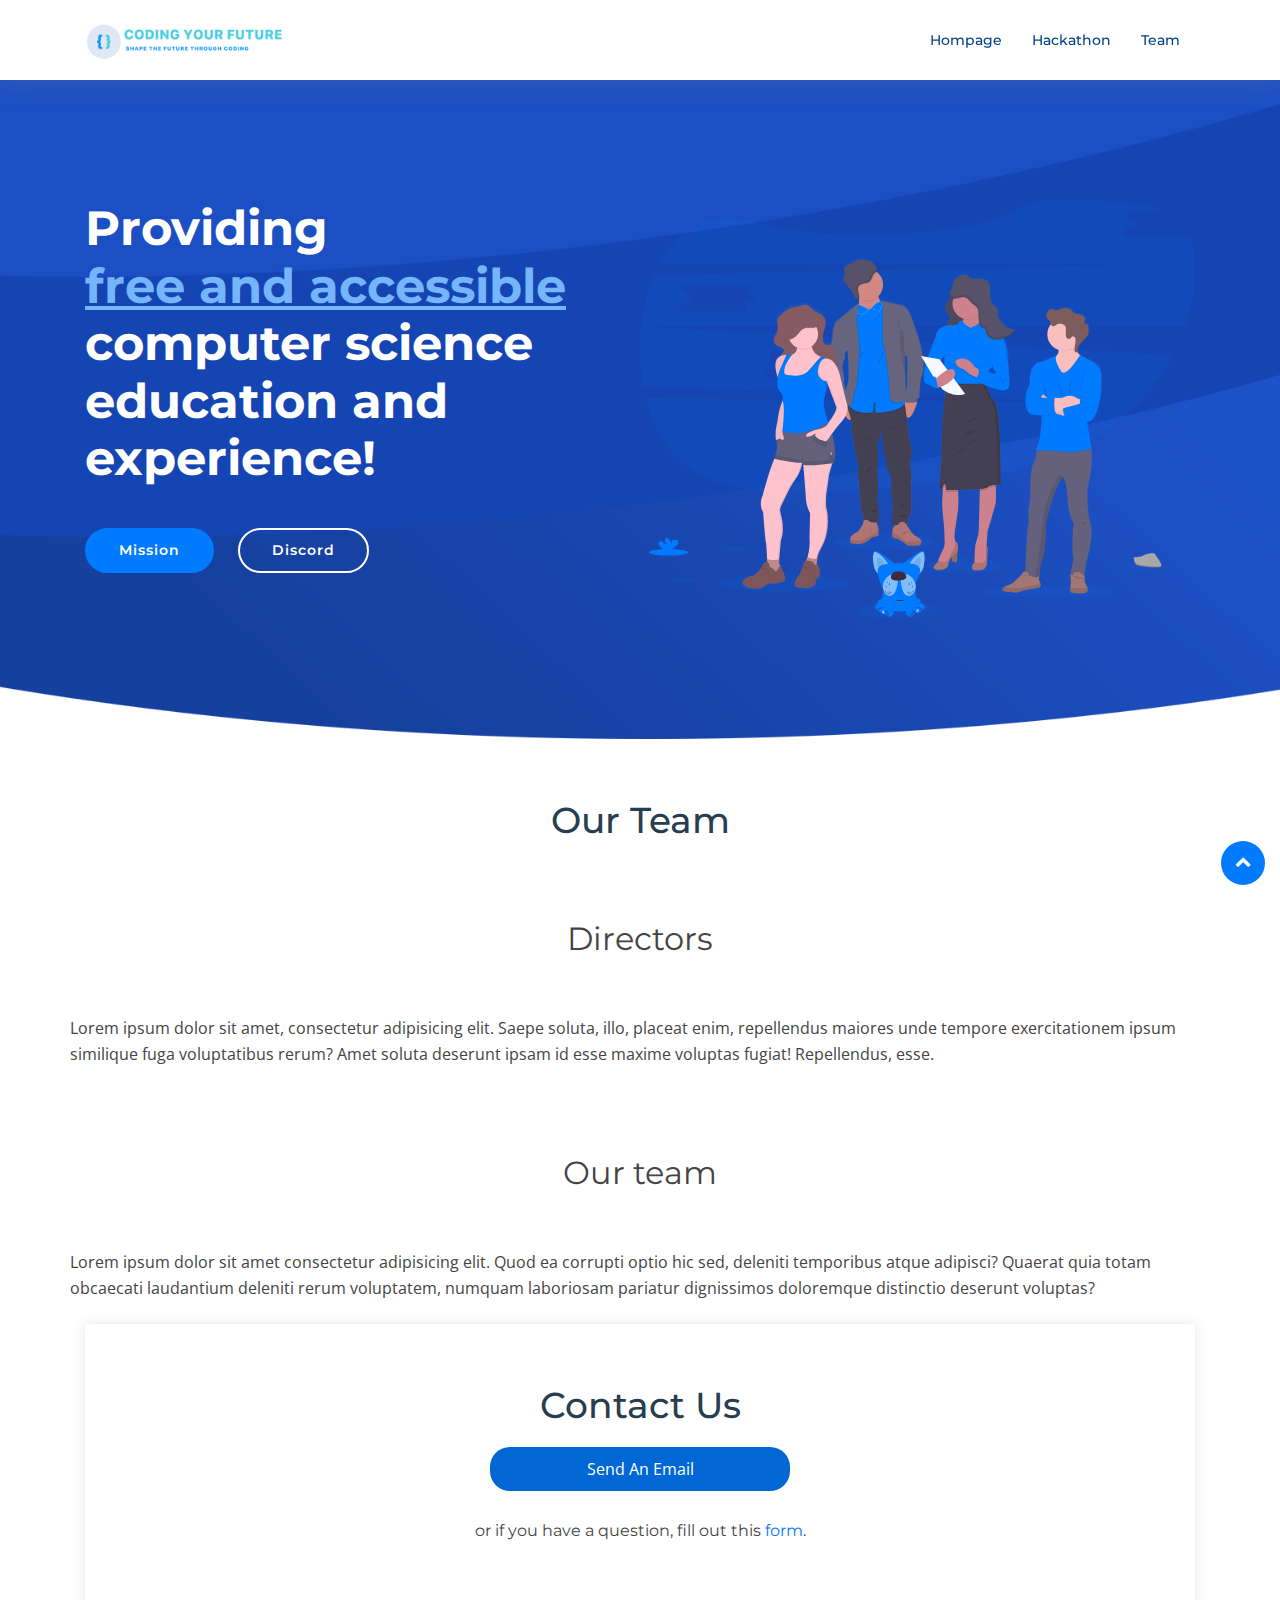
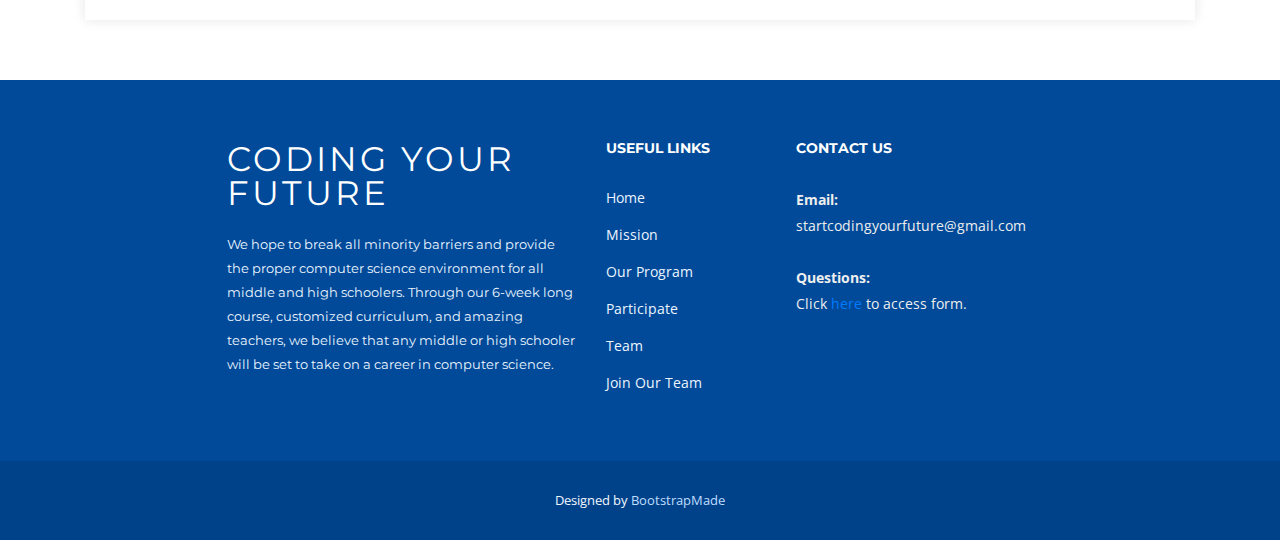
==== team.html @ 5981df42 "Add files via upload" ====
<!DOCTYPE html>
<html lang="en">

<head>
    <!-- Global site tag (gtag.js) - Google Analytics -->
    <script async src="https://www.googletagmanager.com/gtag/js?id=UA-174557173-1"></script>
    <script>
        window.dataLayer = window.dataLayer || [];
        function gtag() { dataLayer.push(arguments); }
        gtag('js', new Date());

        gtag('config', 'UA-174557173-1');
    </script>

    <!--   <script src="https://code.iconify.design/1/1.0.7/iconify.min.js"></script> -->

    <meta charset="utf-8">
    <title>Team Members- Coding Your Future</title>
    <meta content="width=device-width, initial-scale=1.0" name="viewport">
    <meta content="" name="keywords">
    <meta content="" name="description">

    <!-- Favicons -->
    <link href="img/favicon.png" rel="icon">
    <link href="img/apple-touch-icon.png" rel="apple-touch-icon">

    <!-- Google Fonts -->
    <link href="https://fonts.googleapis.com/css?family=Open+Sans:300,300i,400,400i,700,700i|Montserrat:300,400,500,700"
        rel="stylesheet">

    <!-- Bootstrap CSS File -->
    <link href="lib/bootstrap/css/bootstrap.min.css" rel="stylesheet">

    <!-- Libraries CSS Files -->
    <link href="lib/font-awesome/css/font-awesome.min.css" rel="stylesheet">
    <link href="lib/animate/animate.min.css" rel="stylesheet">
    <link href="lib/ionicons/css/ionicons.min.css" rel="stylesheet">
    <link href="lib/owlcarousel/assets/owl.carousel.min.css" rel="stylesheet">
    <link href="lib/lightbox/css/lightbox.min.css" rel="stylesheet">

    <!-- Main Stylesheet File -->
    <link href="css/style.css" rel="stylesheet">


</head>

<body>

    <!--==========================
  Header
  ============================-->
    <header id="header" class="fixed-top">
        <div class="container">

            <div class="logo float-left">
                <!-- Uncomment below if you prefer to use an image logo -->
                <!-- <h1 class="text-light"><a href="#header"><span>NewBiz</span></a></h1> -->
                <a href="#intro" class="scrollto"><img src="img/logo.png" width="200" alt="" class="img-fluid"></a>
            </div>

            <nav class="main-nav float-right d-none d-lg-block">
                <ul>
                   
                    <li><a href="index.html">Hompage</a></li>
                    <li><a href="#hackathon">Hackathon</a></li>
                    <li><a href="#">Team</a></li>
                    
                </ul>
            </nav><!-- .main-nav -->

        </div>
    </header><!-- #header -->

    <!--==========================
    Intro Section
  ============================-->
    <section id="intro" class="clearfix">
        <div class="container">

            <div class="intro-img">
                <img src="img/about-img.svg" alt="" class="img-fluid">
            </div>

            <div class="intro-info">
                <h2>Providing<br><span>free and accessible</span><br>computer science education and experience!</h2>
                <div>
                    <a href="#about" class="btn-get-started scrollto">Mission</a>
                    <a href="https://discord.gg/WxkZeXeHPt" class="btn-services scrollto">Discord</a>
                </div>
            </div>

        </div>
    </section><!-- #intro -->

    <main id="main">

        <!--==========================
      About Us Section
    ============================-->
        <section id="about">
            <div class="container">

                <header class="section-header">
                    <h3>Our Team</h3>
                </header>

                <div class="row about-container">
                
        <h2 class="center-custom1">Directors</h2>
        <p>Lorem ipsum dolor sit amet, consectetur adipisicing elit. Saepe soluta, illo, placeat enim, repellendus maiores unde tempore exercitationem ipsum similique fuga voluptatibus rerum? Amet soluta deserunt ipsam id esse maxime voluptas fugiat! Repellendus, esse.</p>
    

      
        <h2 class="center-custom1">Our team</h2>
        <p>Lorem ipsum dolor sit amet consectetur adipisicing elit. Quod ea corrupti optio hic sed, deleniti temporibus atque adipisci? Quaerat quia totam obcaecati laudantium deleniti rerum voluptatem, numquam laboriosam pariatur dignissimos doloremque distinctio deserunt voluptas?</p>
    
                </div>

        <section id="contact">
            <div class="container-fluid">

                <div class="section-header">
                    <h3>Contact Us</h3>
                    <a class="button button:hover button:focus" href="mailto:startcodingyourfuture@gmail.com">Send An
                        Email</a>

                </div>
                <h6>
                    <center>or if you have a question, fill out this <a
                            href="https://forms.gle/ZKoGMwcrVjXHmoST7">form</a>.</center>
                </h6>



            </div>
        </section><!-- #contact -->

    </main>

    <!--==========================
    Footer
  ============================-->
    <footer id="footer">
        <div class="footer-top">
            <div class="container">
                <div id="outer" class="row">

                    <div class="col-lg-4 col-md-6 footer-info">
                        <h3>Coding Your Future</h3>
                        <p>We hope to break all minority barriers and provide the proper computer science environment
                            for all middle and high schoolers. Through our 6-week long course, customized curriculum,
                            and amazing teachers, we believe that any middle or high schooler will be set to take on a
                            career in computer science.</p>
                    </div>

                    <div class="col-lg-2 col-md-6 footer-links">
                        <h4>Useful Links</h4>
                        <ul>
                            <li><a href="#intro">Home</a></li>
                            <li><a href="#about">Mission</a></li>
                            <li><a href="#services">Our Program</a></li>
                            <li><a href="#why-us">Participate</a></li>
                            <li><a href="#team">Team</a></li>
                            <li><a href="#pteam">Join Our Team</a></li>
                        </ul>
                    </div>

                    <div class="col-lg-3 col-md-6 footer-contact">
                        <h4>Contact Us</h4>
                        <p>
                            <strong>Email:</strong> startcodingyourfuture@gmail.com<br><br>
                            <strong>Questions:</strong><br> Click <a href="https://forms.gle/ZKoGMwcrVjXHmoST7">here</a>
                            to access form.<br>
                        </p>

                    </div>


                </div>
            </div>
        </div>

        <div class="container">
            <div class="copyright">

            </div>
            <div class="credits">

                Designed by <a href="https://bootstrapmade.com/">BootstrapMade</a>
            </div>
        </div>
    </footer><!-- #footer -->
    <div style="width:400px;">

        <div style="float: right;"><a href="#" class="back-to-top"><i class="fa fa-chevron-up"></i></a></div>

    </div>

    <div id="preloader"></div>

    <!-- JavaScript Libraries -->
    <script src="lib/jquery/jquery.min.js"></script>
    <script src="lib/jquery/jquery-migrate.min.js"></script>
    <script src="lib/bootstrap/js/bootstrap.bundle.min.js"></script>
    <script src="lib/easing/easing.min.js"></script>
    <script src="lib/mobile-nav/mobile-nav.js"></script>
    <script src="lib/wow/wow.min.js"></script>
    <script src="lib/waypoints/waypoints.min.js"></script>
    <script src="lib/counterup/counterup.min.js"></script>
    <script src="lib/owlcarousel/owl.carousel.min.js"></script>
    <script src="lib/isotope/isotope.pkgd.min.js"></script>
    <script src="lib/lightbox/js/lightbox.min.js"></script>

    <!-- Contact Form JavaScript File -->
    <script src="contactform/contactform.js"></script>

    <!-- Template Main Javascript File -->
    <script src="js/main.js"></script>

</body>

</html>
---- css/style.css ----
/*
  Theme Name: NewBiz
  Theme URL: https://bootstrapmade.com/newbiz-bootstrap-business-template/
  Author: BootstrapMade.com
  License: https://bootstrapmade.com/license/
*/

/*--------------------------------------------------------------
# General
--------------------------------------------------------------*/

body {
  background: #fff;
  color: #444;
  font-family: "Open Sans", sans-serif;
}

a {
  color: #007bff;
  transition: 0.5s;
}

a:hover,
a:active,
a:focus {
  color: #0b6bd3;
  outline: none;
  text-decoration: none;
}

p {
  padding: 0;
  margin: 0 0 30px 0;
}

h1,
h2,
h3,
h4,
h5,
h6 {
  font-family: "Montserrat", sans-serif;
  font-weight: 400;
  margin: 0 0 20px 0;
  padding: 0;
} 

.center{
  text-align: center;
}
.center-custom1{
  margin: 5%;
}
/* Back to top button */

.back-to-top {
  position: fixed;
  background: #007bff;
  color: #fff;
  width: 44px;
  height: 44px;
  text-align: center;
  line-height: 1;
  font-size: 16px;
  border-radius: 50%;
  right: 15px;
  bottom: 15px;
  transition: background 0.5s;
  z-index: 11;
}

.back-to-top i {
  padding-top: 12px;
  color: #fff;
}

.back-to-topright{
  float: right;
}

.fab {
  width: 150px;
  height: 44px;
  background-color: #007bff;
  border-radius: 20px;

  font-size: 16px;
  color: white;
  text-align: center;
  line-height: 1;
  margin-right: 50px;

  position: fixed;
  right: 15px;
  bottom: 15px;
  padding-top: 5px;
  transition: background 0.5s;
  z-index: 11;
}

.fab:hover {
  padding-top: 5px;
  color: #fff;
}

.fab:focus {
  color: white;
}

.fab1 {
  width: 150px;
  height: 44px;
  background-color: #007bff;
  border-radius: 20px;

  font-size: 16px;
  color: white;
  text-align: center;
  line-height: 1;
  margin-right: 206px;

  position: fixed;
  right: 15px;
  bottom: 15px;
  padding-top: 12px;
  transition: background 0.5s;
  z-index: 11;
}

.fab1:hover {
  padding-top: 12px;
  color: #fff;
}

.fab1:focus {
  color: white;
}


.buttoncontainer{
  display: flex;
  flex-direction: row;
  align-items: flex-start
}

/* Prelaoder */

#preloader {
  position: fixed;
  top: 0;
  left: 0;
  right: 0;
  bottom: 0;
  z-index: 9999;
  overflow: hidden;
  background: #fff;
}

#preloader:before {
  content: "";
  position: fixed;
  top: calc(50% - 30px);
  left: calc(50% - 30px);
  border: 6px solid #f2f2f2;
  border-top: 6px solid #007bff;
  border-radius: 50%;
  width: 60px;
  height: 60px;
  -webkit-animation: animate-preloader 1s linear infinite;
  animation: animate-preloader 1s linear infinite;
}

@-webkit-keyframes animate-preloader {
  0% {
    -webkit-transform: rotate(0deg);
    transform: rotate(0deg);
  }

  100% {
    -webkit-transform: rotate(360deg);
    transform: rotate(360deg);
  }
}

@keyframes animate-preloader {
  0% {
    -webkit-transform: rotate(0deg);
    transform: rotate(0deg);
  }

  100% {
    -webkit-transform: rotate(360deg);
    transform: rotate(360deg);
  }
}

/*--------------------------------------------------------------
# Header
--------------------------------------------------------------*/

#header {
  height: 80px;
  transition: all 0.5s;
  z-index: 997;
  transition: all 0.5s;
  padding: 20px 0;
  background: #fff;
  box-shadow: 0px 0px 30px rgba(127, 137, 161, 0.3);
}

#header.header-scrolled,
#header.header-pages {
  height: 60px;
  padding: 10px 0;
}

#header .logo h1 {
  font-size: 36px;
  margin: 0;
  padding: 0;
  line-height: 1;
  font-weight: 400;
  letter-spacing: 3px;
  text-transform: uppercase;
}

#header .logo h1 a,
#header .logo h1 a:hover {
  color: #00366f;
  text-decoration: none;
}

#header .logo img {
  padding: 0;
  margin: -70px 0;
  max-height: 300px;
}

.main-pages {
  margin-top: 60px;
}

/*--------------------------------------------------------------
# Intro Section
--------------------------------------------------------------*/

#intro {
  width: 100%;
  position: relative;
  background: url("../img/intro-bg.png") center bottom no-repeat;
  background-size: cover;
  padding: 200px 0 120px 0;
}

#intro .intro-img {
  width: 50%;
  float: right;
}

#intro .intro-info {
  width: 50%;
  float: left;
}

#intro .intro-info h2 {
  color: #fff;
  margin-bottom: 40px;
  font-size: 48px;
  font-weight: 700;
}

#intro .intro-info h2 span {
  color: #74b5fc;
  text-decoration: underline;
}

#intro .intro-info .btn-get-started,
#intro .intro-info .btn-services {
  font-family: "Montserrat", sans-serif;
  font-size: 14px;
  font-weight: 600;
  letter-spacing: 1px;
  display: inline-block;
  padding: 10px 32px;
  border-radius: 50px;
  transition: 0.5s;
  margin: 0 20px 20px 0;
  color: #fff;
}

#intro .intro-info .btn-get-started {
  background: #007bff;
  border: 2px solid #007bff;
  color: #fff;
}

#intro .intro-info .btn-get-started:hover {
  background: none;
  border-color: #fff;
  color: #fff;
}

#intro .intro-info .btn-services {
  border: 2px solid #fff;
}

#intro .intro-info .btn-services:hover {
  background: #007bff;
  border-color: #007bff;
  color: #fff;
}

/*--------------------------------------------------------------
# Navigation Menu
--------------------------------------------------------------*/

/* Desktop Navigation */


.main-nav,
.main-nav * {
  margin: 0;
  padding: 0;
  list-style: none;
}

.main-nav > ul > li {
  position: relative;
  white-space: nowrap;
  float: left;
}

.main-nav a {
  display: block;
  position: relative;
  color: #004289;
  padding: 10px 15px;
  transition: 0.3s;
  font-size: 14px;
  font-family: "Montserrat", sans-serif;
  font-weight: 500;
}

.main-nav a:hover,
.main-nav .active > a,
.main-nav li:hover > a {
  color: #007bff;
  text-decoration: none;
}

.main-nav .drop-down ul {
  display: block;
  position: absolute;
  left: 0;
  top: calc(100% + 30px);
  z-index: 99;
  opacity: 0;
  visibility: hidden;
  padding: 10px 0;
  background: #fff;
  box-shadow: 0px 0px 30px rgba(127, 137, 161, 0.25);
  transition: ease all 0.3s;
}

.main-nav .drop-down:hover > ul {
  opacity: 1;
  top: 100%;
  visibility: visible;
}

.main-nav .drop-down li {
  min-width: 180px;
  position: relative;
}

.main-nav .drop-down ul a {
  padding: 10px 20px;
  font-size: 13px;
  color: #004289;
}

.main-nav .drop-down ul a:hover,
.main-nav .drop-down ul .active > a,
.main-nav .drop-down ul li:hover > a {
  color: #007bff;
}

.main-nav .drop-down > a:after {
  content: "\f107";
  font-family: FontAwesome;
  padding-left: 10px;
}

.main-nav .drop-down .drop-down ul {
  top: 0;
  left: calc(100% - 30px);
}

.main-nav .drop-down .drop-down:hover > ul {
  opacity: 1;
  top: 0;
  left: 100%;
}

.main-nav .drop-down .drop-down > a {
  padding-right: 35px;
}

.main-nav .drop-down .drop-down > a:after {
  content: "\f105";
  position: absolute;
  right: 15px;
}

/* Mobile Navigation */

.mobile-nav {
  position: fixed;
  top: 0;
  bottom: 0;
  z-index: 9999;
  overflow-y: auto;
  left: -260px;
  width: 260px;
  padding-top: 18px;
  background: rgba(19, 39, 57, 0.8);
  transition: 0.4s;
}

.mobile-nav * {
  margin: 0;
  padding: 0;
  list-style: none;
}

.mobile-nav a {
  display: block;
  position: relative;
  color: #fff;
  padding: 10px 20px;
  font-weight: 500;
}

.mobile-nav a:hover,
.mobile-nav .active > a,
.mobile-nav li:hover > a {
  color: #74b5fc;
  text-decoration: none;
}

.mobile-nav .drop-down > a:after {
  content: "\f078";
  font-family: FontAwesome;
  padding-left: 10px;
  position: absolute;
  right: 15px;
}

.mobile-nav .active.drop-down > a:after {
  content: "\f077";
}

.mobile-nav .drop-down > a {
  padding-right: 35px;
}

.mobile-nav .drop-down ul {
  display: none;
  overflow: hidden;
}

.mobile-nav .drop-down li {
  padding-left: 20px;
}

.mobile-nav-toggle {
  position: fixed;
  right: 0;
  top: 0;
  z-index: 9998;
  border: 0;
  background: none;
  font-size: 24px;
  transition: all 0.4s;
  outline: none !important;
  line-height: 1;
  cursor: pointer;
  text-align: right;
}

.mobile-nav-toggle i {
  margin: 18px 18px 0 0;
  color: #004289;
}

.mobile-nav-overly {
  width: 100%;
  height: 100%;
  z-index: 9997;
  top: 0;
  left: 0;
  position: fixed;
  background: rgba(19, 39, 57, 0.8);
  overflow: hidden;
  display: none;
}

.mobile-nav-active {
  overflow: hidden;
}

.mobile-nav-active .mobile-nav {
  left: 0;
}

.mobile-nav-active .mobile-nav-toggle i {
  color: #fff;
}

/*--------------------------------------------------------------
# Sections
--------------------------------------------------------------*/

/* Sections Header
--------------------------------*/

.section-header h3 {
  font-size: 36px;
  color: #283d50;
  text-align: center;
  font-weight: 500;
  position: relative;
}

.section-header p {
  text-align: center;
  margin: auto;
  font-size: 15px;
  padding-bottom: 60px;
  color: #556877;
  width: 50%;
}

/* Section with background
--------------------------------*/

.section-bg {
  background: #ecf5ff;
}

/* About Us Section
--------------------------------*/

#about {
  background: #fff;
  padding: 60px 0;
}

#about .about-container .background {
  margin: 20px 0;
}

#about .about-container .content {
  background: #fff;
}

#about .about-container .title {
  color: #333;
  font-weight: 700;
  font-size: 32px;
}

#about .about-container p {
  line-height: 26px;
}

#about .about-container p:last-child {
  margin-bottom: 0;
}

#about .about-container .icon-box {
  background: #fff;
  background-size: cover;
  padding: 0 0 30px 0;
}

#about .about-container .icon-box .icon {
  float: left;
  background: #fff;
  width: 64px;
  height: 64px;
  display: -webkit-box;
  display: -webkit-flex;
  display: -ms-flexbox;
  display: flex;
  -webkit-box-pack: center;
  -webkit-justify-content: center;
  -ms-flex-pack: center;
  justify-content: center;
  -webkit-box-align: center;
  -webkit-align-items: center;
  -ms-flex-align: center;
  align-items: center;
  -webkit-box-orient: vertical;
  -webkit-box-direction: normal;
  -webkit-flex-direction: column;
  -ms-flex-direction: column;
  flex-direction: column;
  text-align: center;
  border-radius: 50%;
  border: 2px solid #007bff;
  transition: all 0.3s ease-in-out;
}

#about .about-container .icon-box .icon i {
  color: #007bff;
  font-size: 24px;
}

#about .about-container .icon-box:hover .icon {
  background: #007bff;
}

#about .about-container .icon-box:hover .icon i {
  color: #fff;
}

#about .about-container .icon-box .title {
  margin-left: 80px;
  font-weight: 600;
  margin-bottom: 5px;
  font-size: 18px;
}

#about .about-container .icon-box .title a {
  color: #283d50;
}

#about .about-container .icon-box .description {
  margin-left: 80px;
  line-height: 24px;
  font-size: 14px;
}

#about .about-extra {
  padding-top: 60px;
}

#about .about-extra h4 {
  font-weight: 600;
  font-size: 24px;
}

/* Services Section
--------------------------------*/

#services {
  padding: 60px 0 40px 0;
  box-shadow: inset 0px 0px 12px 0px rgba(0, 0, 0, 0.1);
}

#services .box {
  padding: 30px;
  position: relative;
  overflow: hidden;
  border-radius: 10px;
  margin: 0 10px 40px 10px;
  background: #fff;
  box-shadow: 0 10px 29px 0 rgba(68, 88, 144, 0.1);
  transition: all 0.3s ease-in-out;
}

#services .box:hover {
  -webkit-transform: translateY(-5px);
  transform: translateY(-5px);
}

#services .icon {
  position: absolute;
  left: -10px;
  top: calc(50% - 32px);
}

#services .icon i {
  font-size: 64px;
  line-height: 1;
  transition: 0.5s;
}

#services .title {
  margin-left: 40px;
  font-weight: 700;
  margin-bottom: 15px;
  font-size: 18px;
}

#services .title a {
  color: #111;
}

#services .box:hover .title a {
  color: #007bff;
}

#services .description {
  font-size: 14px;
  margin-left: 40px;
  line-height: 24px;
  margin-bottom: 0;
}

#pteam {
  padding: 60px 0;
  background: #004a99;
}

#pteam .section-header h3,
#pteam .section-header p {
  color: #fff;
}

#pteam .card {
  background: #00458f;
  border-color: #00458f;
  border-radius: 10px;
  margin: 0 15px;
  padding: 15px 0;
  text-align: center;
  color: #fff;
  transition: 0.3s ease-in-out;
  height: 100%;
}

#pteam .card:hover {
  background: #003b7a;
  border-color: #003b7a;
}

#pteam .card i {
  font-size: 48px;
  padding-top: 15px;
  color: #bfddfe;
}

#pteam .card h5 {
  font-size: 22px;
  font-weight: 600;
}

#pteam .card p {
  font-size: 15px;
  color: #d8eafe;
}

#pteam .card .readmore {
  color: #fff;
  font-weight: 600;
  display: inline-block;
  transition: 0.3s ease-in-out;
  border-bottom: #00458f solid 2px;
}

#pteam .card .readmore:hover {
  border-bottom: #fff solid 2px;
}

#pteam .counters {
  padding-top: 40px;
}

#pteam .counters span {
  font-family: "Montserrat", sans-serif;
  font-weight: bold;
  font-size: 48px;
  display: block;
  color: #fff;
}

#pteam .counters p {
  padding: 0;
  margin: 0 0 20px 0;
  font-family: "Montserrat", sans-serif;
  font-size: 14px;
  color: #cce5ff;
}




#event {
  padding: 60px 0;
  background: #ffffff;
}

#event .section-header h3,
#event .section-header p {
  color: rgb(0, 0, 0);
}

#event .card {
  background: #ecf5ff;
  border-color: #ecf5ff;
  border-radius: 10px;
  margin: 0 15px;
  padding: 15px 0;
  text-align: center;
  color: rgb(0, 0, 0);
  transition: 0.3s ease-in-out;
  height: 100%;
}

#event .card:hover {
  background: #bfddfe;
  border-color: #bfddfe;
}

#event .card i {
  font-size: 48px;
  padding-top: 15px;
  color: #258eff;
}

#event .card h5 {
  font-size: 22px;
  font-weight: 600;
}

#event .card p {
  font-size: 15px;
  color: #000000;
}

#event .card .readmore {
  color: rgb(0, 0, 0);
  font-weight: 600;
  display: inline-block;
  transition: 0.3s ease-in-out;
  border-bottom: #bfddfe solid 2px;
}

#event .card .readmore:hover {
  border-bottom: #fff solid 2px;
}

#event .counters {
  padding-top: 40px;
}

#event .counters span {
  font-family: "Montserrat", sans-serif;
  font-weight: bold;
  font-size: 48px;
  display: block;
  color: rgb(0, 0, 0);
}

#event .counters p {
  padding: 0;
  margin: 0 0 20px 0;
  font-family: "Montserrat", sans-serif;
  font-size: 14px;
  color: #000000;
}





#why-us {
  padding: 60px 0;
  background: #004a99;
}

#why-us .section-header h3,
#why-us .section-header p {
  color: #fff;
}

#why-us .card {
  background: #00458f;
  border-color: #00458f;
  border-radius: 10px;
  margin: 0 15px;
  padding: 15px 0;
  text-align: center;
  color: #fff;
  transition: 0.3s ease-in-out;
  height: 100%;
}

#why-us .card:hover {
  background: #003b7a;
  border-color: #003b7a;
}

#why-us .card i {
  font-size: 48px;
  padding-top: 15px;
  color: #bfddfe;
}

#why-us .card h5 {
  font-size: 22px;
  font-weight: 600;
}

#why-us .card p {
  font-size: 15px;
  color: #d8eafe;
}

#why-us .card .readmore {
  color: #fff;
  font-weight: 600;
  display: inline-block;
  transition: 0.3s ease-in-out;
  border-bottom: #00458f solid 2px;
}

#why-us .card .readmore:hover {
  border-bottom: #fff solid 2px;
}

#why-us .counters {
  padding-top: 40px;
}

#why-us .counters span {
  font-family: "Montserrat", sans-serif;
  font-weight: bold;
  font-size: 48px;
  display: block;
  color: #fff;
}

#why-us .counters p {
  padding: 0;
  margin: 0 0 20px 0;
  font-family: "Montserrat", sans-serif;
  font-size: 14px;
  color: #cce5ff;
}

/* Portfolio Section
--------------------------------*/

#portfolio {
  padding: 60px 0;
  box-shadow: 0px 0px 12px 0px rgba(0, 0, 0, 0.1);
}

#portfolio #portfolio-flters {
  padding: 0;
  margin: 5px 0 35px 0;
  list-style: none;
  text-align: center;
}

#portfolio #portfolio-flters li {
  cursor: pointer;
  margin: 15px 15px 15px 0;
  display: inline-block;
  padding: 6px 20px;
  font-size: 12px;
  line-height: 20px;
  color: #007bff;
  border-radius: 50px;
  text-transform: uppercase;
  background: #ecf5ff;
  margin-bottom: 5px;
  transition: all 0.3s ease-in-out;
}

#portfolio #portfolio-flters li:hover,
#portfolio #portfolio-flters li.filter-active {
  background: #007bff;
  color: #fff;
}

#portfolio #portfolio-flters li:last-child {
  margin-right: 0;
}

#portfolio .portfolio-item {
  position: relative;
  overflow: hidden;
  margin-bottom: 30px;
}

#portfolio .portfolio-item .portfolio-wrap {
  overflow: hidden;
  position: relative;
  border-radius: 6px;
  margin: 0;
}

#portfolio .portfolio-item .portfolio-wrap:hover img {
  opacity: 0.4;
  transition: 0.3s;
}

#portfolio .portfolio-item .portfolio-wrap .portfolio-info {
  position: absolute;
  top: 0;
  right: 0;
  bottom: 0;
  left: 0;
  display: -webkit-box;
  display: -webkit-flex;
  display: -ms-flexbox;
  display: flex;
  -webkit-box-pack: center;
  -webkit-justify-content: center;
  -ms-flex-pack: center;
  justify-content: center;
  -webkit-box-align: center;
  -webkit-align-items: center;
  -ms-flex-align: center;
  align-items: center;
  -webkit-box-orient: vertical;
  -webkit-box-direction: normal;
  -webkit-flex-direction: column;
  -ms-flex-direction: column;
  flex-direction: column;
  text-align: center;
  opacity: 0;
  transition: 0.2s linear;
}

#portfolio .portfolio-item .portfolio-wrap .portfolio-info h4 {
  font-size: 22px;
  line-height: 1px;
  font-weight: 700;
  margin-bottom: 14px;
  padding-bottom: 0;
}

#portfolio .portfolio-item .portfolio-wrap .portfolio-info h4 a {
  color: #fff;
}

#portfolio .portfolio-item .portfolio-wrap .portfolio-info h4 a:hover {
  color: #007bff;
}

#portfolio .portfolio-item .portfolio-wrap .portfolio-info p {
  padding: 0;
  margin: 0;
  color: #e2effe;
  font-weight: 500;
  font-size: 14px;
  text-transform: uppercase;
}

#portfolio .portfolio-item .portfolio-wrap .portfolio-info .link-preview,
#portfolio .portfolio-item .portfolio-wrap .portfolio-info .link-details {
  display: inline-block;
  line-height: 1;
  text-align: center;
  width: 36px;
  height: 36px;
  background: #007bff;
  border-radius: 50%;
  margin: 10px 4px 0 4px;
}

#portfolio .portfolio-item .portfolio-wrap .portfolio-info .link-preview i,
#portfolio .portfolio-item .portfolio-wrap .portfolio-info .link-details i {
  padding-top: 6px;
  font-size: 22px;
  color: #fff;
}

#portfolio .portfolio-item .portfolio-wrap .portfolio-info .link-preview:hover,
#portfolio .portfolio-item .portfolio-wrap .portfolio-info .link-details:hover {
  background: #3395ff;
}

#portfolio .portfolio-item .portfolio-wrap .portfolio-info .link-preview:hover i,
#portfolio .portfolio-item .portfolio-wrap .portfolio-info .link-details:hover i {
  color: #fff;
}

#portfolio .portfolio-item .portfolio-wrap:hover {
  background: #003166;
}

#portfolio .portfolio-item .portfolio-wrap:hover .portfolio-info {
  opacity: 1;
}

/* Testimonials Section
--------------------------------*/

#testimonials {
  padding: 60px 0;
  box-shadow: inset 0px 0px 12px 0px rgba(0, 0, 0, 0.1);
}

#testimonials .section-header {
  margin-bottom: 40px;
}

#testimonials .testimonial-item .testimonial-img {
  width: 120px;
  border-radius: 50%;
  border: 4px solid #fff;
  float: left;
}

#testimonials .testimonial-item h3 {
  font-size: 20px;
  font-weight: bold;
  margin: 10px 0 5px 0;
  color: #111;
  margin-left: 140px;
}

#testimonials .testimonial-item h4 {
  font-size: 14px;
  color: #999;
  margin: 0 0 15px 0;
  margin-left: 140px;
}

#testimonials .testimonial-item p {
  font-style: italic;
  margin: 0 0 15px 140px;
}

#testimonials .owl-nav,
#testimonials .owl-dots {
  margin-top: 5px;
  text-align: center;
}

#testimonials .owl-dot {
  display: inline-block;
  margin: 0 5px;
  width: 12px;
  height: 12px;
  border-radius: 50%;
  background-color: #ddd;
}

#testimonials .owl-dot.active {
  background-color: #007bff;
}

/* Team Section
--------------------------------*/

#team {
  background: #fff;
  padding: 60px 0;
  box-shadow: 0px 0px 12px 0px rgba(0, 0, 0, 0.1);
}

#team .center {
  display: block;
  margin-left: auto;
  margin-right: auto;
  width: 50%;
}

#team .member {
  text-align: center;
  margin-bottom: 20px;
  position: relative;
  border-radius: 50%;
  overflow: hidden;
}

#team .inline-block-center {
  text-align: center;
}

#team .member .member-info {
  opacity: 0;
  display: -webkit-box;
  display: -webkit-flex;
  display: -ms-flexbox;
  display: flex;
  -webkit-box-pack: center;
  -webkit-justify-content: center;
  -ms-flex-pack: center;
  justify-content: center;
  -webkit-box-align: center;
  -webkit-align-items: center;
  -ms-flex-align: center;
  align-items: center;
  position: absolute;
  bottom: 0;
  top: 0;
  left: 0;
  right: 0;
  transition: 0.2s;
}

#team .member .member-info-content {
  margin-top: 50px;
  transition: margin 0.2s;
}

#team .member:hover .member-info {
  background: rgba(0, 62, 128, 0.7);
  opacity: 1;
  transition: 0.4s;
}

#team .member:hover .member-info-content {
  margin-top: 0;
  transition: margin 0.4s;
}

#team .member h4 {
  font-weight: 700;
  margin-bottom: 2px;
  font-size: 18px;
  color: #fff;
}

#team .member span {
  font-style: italic;
  display: block;
  font-size: 13px;
  color: #fff;
}

#team .member .social {
  margin-top: 15px;
}

#team .member .social a {
  transition: none;
  color: #fff;
}

#team .member .social a:hover {
  color: #007bff;
}

#team .member .social i {
  font-size: 18px;
  margin: 0 2px;
}

/* Clients Section
--------------------------------*/

#clients {
  padding: 60px 0;
  box-shadow: inset 0px 0px 12px 0px rgba(0, 0, 0, 0.1);
}

#clients .clients-wrap {
  border-top: 1px solid #d6eaff;
  border-left: 1px solid #d6eaff;
  margin-bottom: 30px;
}

#clients .client-logo {
  padding: 64px;
  display: -webkit-box;
  display: -webkit-flex;
  display: -ms-flexbox;
  display: flex;
  -webkit-box-pack: center;
  -webkit-justify-content: center;
  -ms-flex-pack: center;
  justify-content: center;
  -webkit-box-align: center;
  -webkit-align-items: center;
  -ms-flex-align: center;
  align-items: center;
  border-right: 1px solid #d6eaff;
  border-bottom: 1px solid #d6eaff;
  overflow: hidden;
  background: #fff;
  height: 160px;
}

#clients .client-logo:hover img {
  -webkit-transform: scale(1.2);
  transform: scale(1.2);
}

#clients img {
  transition: all 0.4s ease-in-out;
}

/* Contact Section
--------------------------------*/

#contact {
  box-shadow: 0px 0px 12px 0px rgba(0, 0, 0, 0.1);
  padding: 60px 0;
  overflow: hidden;
}

#contact .section-header {
  padding-bottom: 30px;
}

#contact .contact-about h3 {
  font-size: 36px;
  margin: 0 0 10px 0;
  padding: 0;
  line-height: 1;
  font-family: "Montserrat", sans-serif;
  font-weight: 300;
  letter-spacing: 3px;
  text-transform: uppercase;
  color: #007bff;
}

#contact .contact-about p {
  font-size: 14px;
  line-height: 24px;
  font-family: "Montserrat", sans-serif;
  color: #888;
}

#contact .social-links {
  padding-bottom: 20px;
}

#contact .social-links a {
  font-size: 18px;
  display: inline-block;
  background: #fff;
  color: #007bff;
  line-height: 1;
  padding: 8px 0;
  margin-right: 4px;
  border-radius: 50%;
  text-align: center;
  width: 36px;
  height: 36px;
  transition: 0.3s;
  border: 1px solid #007bff;
}

#contact .social-links a:hover {
  background: #007bff;
  color: #fff;
}

#contact .info {
  color: #283d50;
}

#contact .info i {
  font-size: 32px;
  color: #007bff;
  float: left;
  line-height: 1;
}

#contact .info p {
  padding: 0 0 10px 36px;
  line-height: 28px;
  font-size: 14px;
}

#contact .form #sendmessage {
  color: #007bff;
  border: 1px solid #007bff;
  display: none;
  text-align: center;
  padding: 15px;
  font-weight: 600;
  margin-bottom: 15px;
}

#contact .form #errormessage {
  color: red;
  display: none;
  border: 1px solid red;
  text-align: center;
  padding: 15px;
  font-weight: 600;
  margin-bottom: 15px;
}

#contact .form #sendmessage.show,
#contact .form #errormessage.show,
#contact .form .show {
  display: block;
}

#contact .form .validation {
  color: red;
  display: none;
  margin: 0 0 20px;
  font-weight: 400;
  font-size: 13px;
}

#contact .form input,
#contact .form textarea {
  border-radius: 0;
  box-shadow: none;
  font-size: 14px;
}

#contact .form button[type="submit"] {
  background: #007bff;
  border: 0;
  border-radius: 20px;
  padding: 8px 30px;
  color: #fff;
  transition: 0.3s;
}

#contact .form button[type="submit"]:hover {
  background: #0067d5;
  cursor: pointer;
}

.button {
  background-color: #0067d5; 
  border: none;
  color: white;
  padding: 10px 30px;
  border-radius: 20px;
  text-align: center;
  text-decoration: none;
  display: inline-block;
  font-size: 16px;
  display: grid;
  width: 300px;
  margin: auto;
}

.button:hover {
  background-color: #4b85f1;
  color: white;
}


.button:focus {
  color: white;
}

/*--------------------------------------------------------------
# Footer
--------------------------------------------------------------*/

#footer {
  background: #00428a;
  padding: 0 0 30px 0;
  color: #eee;
  font-size: 14px;
}

#footer .footer-top {
  background: #004a99;
  padding: 60px 0 30px 0;
}

#footer .footer-top .footer-info {
  margin-bottom: 30px;
}

#footer .footer-top .footer-info h3 {
  font-size: 34px;
  margin: 0 0 20px 0;
  padding: 2px 0 2px 0;
  line-height: 1;
  font-family: "Montserrat", sans-serif;
  color: #fff;
  font-weight: 400;
  letter-spacing: 3px;
  text-transform: uppercase;
}

#footer .footer-top .footer-info p {
  font-size: 13px;
  line-height: 24px;
  margin-bottom: 0;
  font-family: "Montserrat", sans-serif;
  color: #ecf5ff;
}

#footer .footer-top .social-links a {
  font-size: 18px;
  display: inline-block;
  background: #007bff;
  color: #fff;
  line-height: 1;
  padding: 8px 0;
  margin-right: 4px;
  border-radius: 50%;
  text-align: center;
  width: 36px;
  height: 36px;
  transition: 0.3s;
}

#footer .footer-top .social-links a:hover {
  background: #0067d5;
  color: #fff;
}

#footer .footer-top h4 {
  font-size: 14px;
  font-weight: bold;
  color: #fff;
  text-transform: uppercase;
  position: relative;
  padding-bottom: 10px;
}

#footer .footer-top .footer-links {
  margin-bottom: 30px;
}

#footer .footer-top .footer-links ul {
  list-style: none;
  padding: 0;
  margin: 0;
}

#footer .footer-top .footer-links ul li {
  padding: 8px 0;
}

#footer .footer-top .footer-links ul li:first-child {
  padding-top: 0;
}

#footer .footer-top .footer-links ul a {
  color: #ecf5ff;
}

#footer .footer-top .footer-links ul a:hover {
  color: #74b5fc;
}

#footer .footer-top .footer-contact {
  margin-bottom: 30px;
}

#footer .footer-top .footer-contact p {
  line-height: 26px;
}

#footer .footer-top .footer-newsletter {
  margin-bottom: 30px;
}

#footer .footer-top .footer-newsletter input[type="email"] {
  border: 0;
  padding: 6px 8px;
  width: 65%;
}

#footer .footer-top .footer-newsletter input[type="submit"] {
  background: #007bff;
  border: 0;
  width: 35%;
  padding: 6px 0;
  text-align: center;
  color: #fff;
  transition: 0.3s;
  cursor: pointer;
}

#footer .footer-top .footer-newsletter input[type="submit"]:hover {
  background: #0062cc;
}

#footer .copyright {
  text-align: center;
  padding-top: 30px;
}

#footer .credits {
  text-align: center;
  font-size: 13px;
  color: #f1f7ff;
}

#footer .credits a {
  color: #bfddfe;
}

#footer .credits a:hover {
  color: #f1f7ff;
}

#inner {
  display: table;
  margin: 0 auto;
}

#outer {
  width:102.5%;
  display: flex;
  justify-content: center;
}

/*--------------------------------------------------------------
# Responsive Media Queries
--------------------------------------------------------------*/

@media (min-width: 992px) {
  #testimonials .testimonial-item p {
    width: 80%;
  }
}

@media (max-width: 991px) {
  #header {
    height: 60px;
    padding: 10px 0;
  }

  #header .logo h1 {
    font-size: 28px;
    padding: 8px 0;
  }

  #intro {
    padding: 140px 0 60px 0;
  }

  #intro .intro-img {
    width: 80%;
    float: none;
    margin: 0 auto 25px auto;
  }

  #intro .intro-info {
    width: 80%;
    float: none;
    margin: auto;
    text-align: center;
  }

  #why-us .card {
    margin: 0;
  }
}

@media (max-width: 768px) {
  .back-to-top {
    bottom: 15px;
  }
}

@media (max-width: 767px) {
  #intro .intro-info {
    width: 100%;
  }

  #intro .intro-info h2 {
    font-size: 34px;
    margin-bottom: 30px;
  }

  .section-header p {
    width: 100%;
  }

  #testimonials .testimonial-item {
    text-align: center;
  }

  #testimonials .testimonial-item .testimonial-img {
    float: none;
    margin: auto;
  }

  #testimonials .testimonial-item h3,
  #testimonials .testimonial-item h4,
  #testimonials .testimonial-item p {
    margin-left: 0;
  }
}

@media (max-width: 574px) {
  #intro {
    padding: 100px 0 20px 0;
  }
}
.about-container{
   display: flex;
   justify-content:center;
   margin-bottom:2%;
}
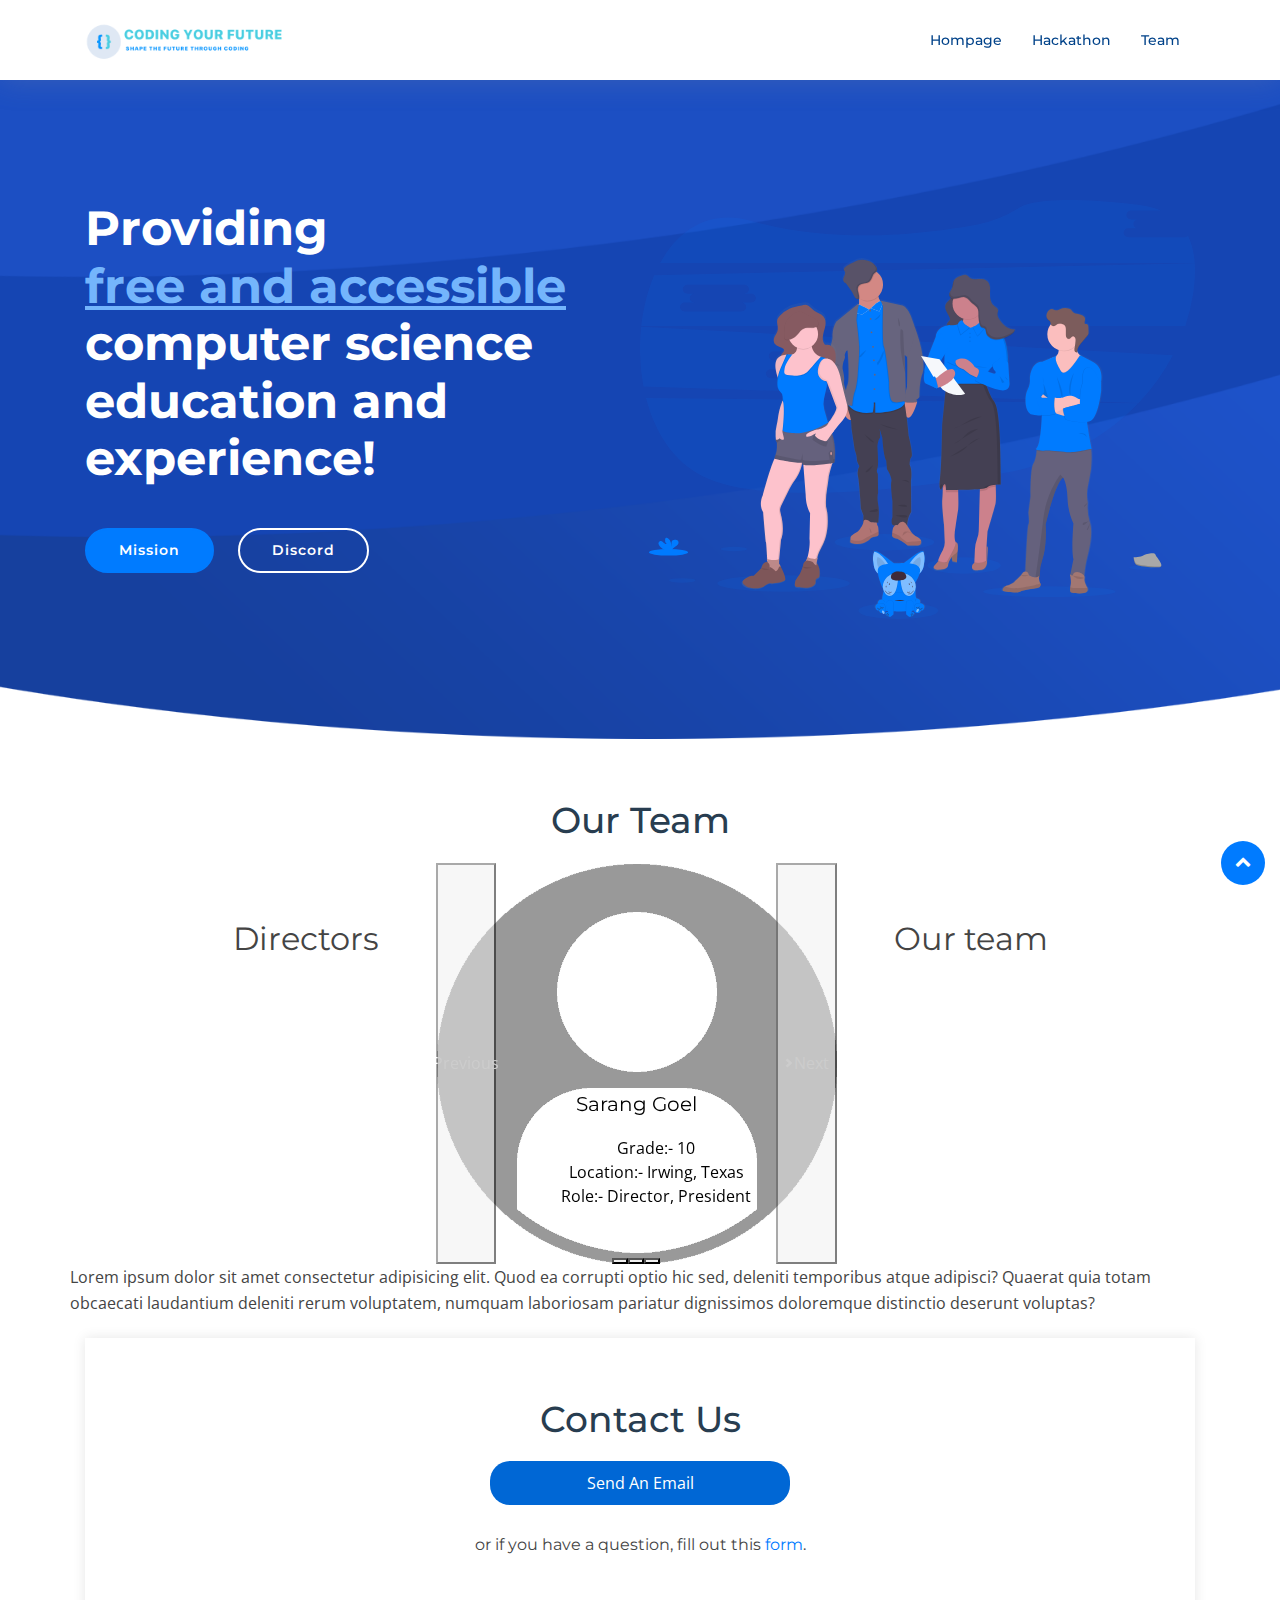
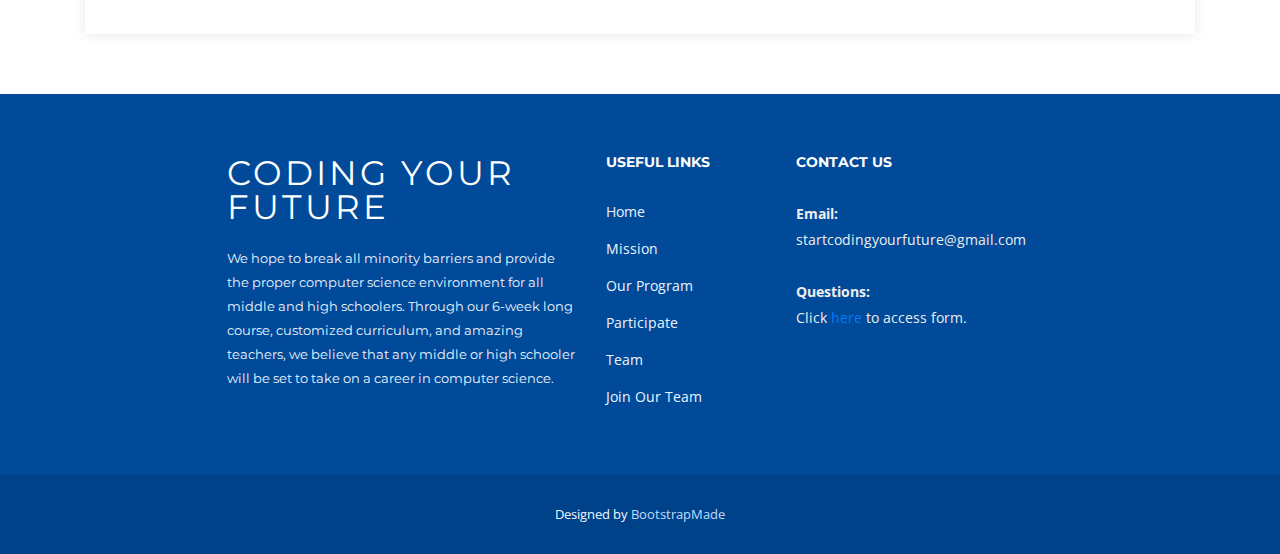
==== commit 7ca024dd: "Added team" ====
--- a/team.html
+++ b/team.html
@@ -23,7 +23,8 @@
     <!-- Favicons -->
     <link href="img/favicon.png" rel="icon">
     <link href="img/apple-touch-icon.png" rel="apple-touch-icon">
-
+    <link rel="stylesheet" href="https://cdn.jsdelivr.net/npm/bootstrap@5.1.0/dist/css/bootstrap.min.css" integrity="sha384-KyZXEAg3QhqLMpG8r+8fhAXLRk2vvoC2f3B09zVXn8CA5QIVfZOJ3BCsw2P0p/We" crossorigin="anonymous">
+<link rel-"stylesheet" href-"/css/style.css">
     <!-- Google Fonts -->
     <link href="https://fonts.googleapis.com/css?family=Open+Sans:300,300i,400,400i,700,700i|Montserrat:300,400,500,700"
         rel="stylesheet">
@@ -107,7 +108,47 @@
                 <div class="row about-container">
                 
         <h2 class="center-custom1">Directors</h2>
-        <p>Lorem ipsum dolor sit amet, consectetur adipisicing elit. Saepe soluta, illo, placeat enim, repellendus maiores unde tempore exercitationem ipsum similique fuga voluptatibus rerum? Amet soluta deserunt ipsam id esse maxime voluptas fugiat! Repellendus, esse.</p>
+       <div id="carouselExampleCaptions" class="carousel slide" data-bs-ride="carousel">
+  <div class="carousel-indicators">
+    <button type="button" data-bs-target="#carouselExampleCaptions" data-bs-slide-to="0" class="active" aria-current="true" aria-label="Slide 1"></button>
+    <button type="button" data-bs-target="#carouselExampleCaptions" data-bs-slide-to="1" aria-label="Slide 2"></button>
+    <button type="button" data-bs-target="#carouselExampleCaptions" data-bs-slide-to="2" aria-label="Slide 3"></button>
+  </div>
+  <div class="carousel-inner">
+    <div class="carousel-item active">
+      <img src="/img/no-photo.png"  class="d-block w-100" alt="...">
+      <div class="carousel-caption d-none d-md-block">
+        <h5 class="blacktext">Sarang Goel </h5>
+        <ul class="blacktext no-bullets">
+        <li class="blacktext">Grade:- 10</li>
+        <li class="blacktext">Location:- Irwing, Texas</li>
+        <li class="blacktext">Role:- Director, President</li></ul>
+      </div>
+    </div>
+    <div class="carousel-item">
+      <img src="https://drive.google.com/uc?export=view&id=1g9aWe8tadrk6houe8OlsF8IDMSePxLSm" class="d-block w-100" alt="...">
+      <div class="carousel-caption d-none d-md-block">
+        <h5>Second slide label</h5>
+        <p>Some representative placeholder content for the second slide.</p>
+      </div>
+    </div>
+    <div class="carousel-item">
+      <img src="..." class="d-block w-100" alt="...">
+      <div class="carousel-caption d-none d-md-block">
+        <h5>Third slide label</h5>
+        <p>Some representative placeholder content for the third slide.</p>
+      </div>
+    </div>
+  </div>
+  <button class="carousel-control-prev" type="button" data-bs-target="#carouselExampleCaptions" data-bs-slide="prev">
+    <span class="carousel-control-prev-icon" aria-hidden="true"></span>
+    <span class="visually-hidden">Previous</span>
+  </button>
+  <button class="carousel-control-next" type="button" data-bs-target="#carouselExampleCaptions" data-bs-slide="next">
+    <span class="carousel-control-next-icon" aria-hidden="true"></span>
+    <span class="visually-hidden">Next</span>
+  </button>
+</div>
     
 
       
@@ -216,7 +257,7 @@
 
     <!-- Template Main Javascript File -->
     <script src="js/main.js"></script>
-
+<script src="https://cdn.jsdelivr.net/npm/bootstrap@5.1.0/dist/js/bootstrap.min.js" integrity="sha384-cn7l7gDp0eyniUwwAZgrzD06kc/tftFf19TOAs2zVinnD/C7E91j9yyk5//jjpt/" crossorigin="anonymous"></script>
 </body>
 
 </html>--- a/css/style.css
+++ b/css/style.css
@@ -14,7 +14,12 @@
   color: #444;
   font-family: "Open Sans", sans-serif;
 }
-
+.blacktext {
+  color: black;
+}
+.no-bullets {
+  list-style-type: none;
+}
 a {
   color: #007bff;
   transition: 0.5s;
@@ -43,12 +48,12 @@
   font-weight: 400;
   margin: 0 0 20px 0;
   padding: 0;
-} 
-
-.center{
-  text-align: center;
-}
-.center-custom1{
+}
+
+.center {
+  text-align: center;
+}
+.center-custom1 {
   margin: 5%;
 }
 /* Back to top button */
@@ -74,7 +79,7 @@
   color: #fff;
 }
 
-.back-to-topright{
+.back-to-topright {
   float: right;
 }
 
@@ -136,11 +141,10 @@
   color: white;
 }
 
-
-.buttoncontainer{
+.buttoncontainer {
   display: flex;
   flex-direction: row;
-  align-items: flex-start
+  align-items: flex-start;
 }
 
 /* Prelaoder */
@@ -315,7 +319,6 @@
 --------------------------------------------------------------*/
 
 /* Desktop Navigation */
-
 
 .main-nav,
 .main-nav * {
@@ -784,9 +787,6 @@
   color: #cce5ff;
 }
 
-
-
-
 #event {
   padding: 60px 0;
   background: #ffffff;
@@ -861,10 +861,6 @@
   font-size: 14px;
   color: #000000;
 }
-
-
-
-
 
 #why-us {
   padding: 60px 0;
@@ -1076,8 +1072,18 @@
   background: #3395ff;
 }
 
-#portfolio .portfolio-item .portfolio-wrap .portfolio-info .link-preview:hover i,
-#portfolio .portfolio-item .portfolio-wrap .portfolio-info .link-details:hover i {
+#portfolio
+  .portfolio-item
+  .portfolio-wrap
+  .portfolio-info
+  .link-preview:hover
+  i,
+#portfolio
+  .portfolio-item
+  .portfolio-wrap
+  .portfolio-info
+  .link-details:hover
+  i {
   color: #fff;
 }
 
@@ -1419,7 +1425,7 @@
 }
 
 .button {
-  background-color: #0067d5; 
+  background-color: #0067d5;
   border: none;
   color: white;
   padding: 10px 30px;
@@ -1438,7 +1444,6 @@
   color: white;
 }
 
-
 .button:focus {
   color: white;
 }
@@ -1596,7 +1601,7 @@
 }
 
 #outer {
-  width:102.5%;
+  width: 102.5%;
   display: flex;
   justify-content: center;
 }
@@ -1685,9 +1690,8 @@
     padding: 100px 0 20px 0;
   }
 }
-.about-container{
-   display: flex;
-   justify-content:center;
-   margin-bottom:2%;
-}
-
+.about-container {
+  display: flex;
+  justify-content: center;
+  margin-bottom: 2%;
+}
